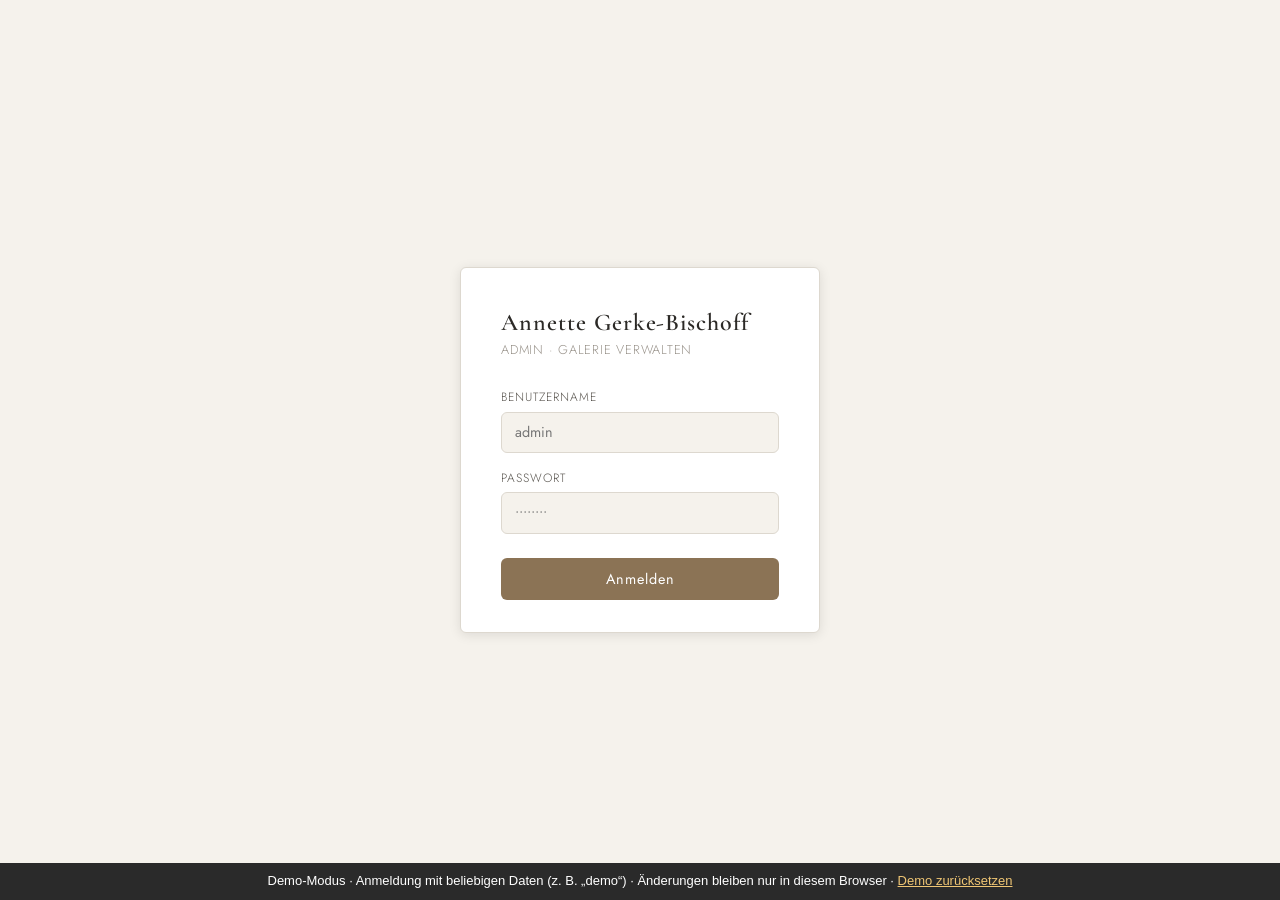
==== admin/index.html @ 7e5349f1 "Vorschau (automatisch gebaut aus annette-website)" ====
<!DOCTYPE html>
<html lang="de">
<head>
<meta name="robots" content="noindex,nofollow">
<base href="../">
<script src="demo/demo-api.js"></script>
<meta charset="UTF-8">
<meta name="viewport" content="width=device-width, initial-scale=1.0">
<title>Admin · Annette Gerke-Bischoff</title>
<link href="https://fonts.googleapis.com/css2?family=Cormorant+Garamond:ital,wght@0,300;0,400;0,600;1,300;1,400;1,600&family=Jost:wght@300;400;500&display=swap" rel="stylesheet">
<link rel="stylesheet" href="admin/admin.css?v=1783626697">
</head>
<body>

<!-- ══ LOGIN ══ -->
<div id="screen-login" class="screen">
  <div class="login-box">
    <div class="login-title">Annette Gerke-Bischoff</div>
    <div class="login-sub">Admin · Galerie verwalten</div>
    <div id="login-error" class="error-msg" style="display:none"></div>
    <label>Benutzername</label>
    <input type="text" id="l-user" autocomplete="username" placeholder="admin">
    <label>Passwort</label>
    <input type="password" id="l-pass" autocomplete="current-password" placeholder="••••••••">
    <button id="l-btn" onclick="doLogin()">Anmelden</button>
  </div>
</div>

<!-- ══ APP ══ -->
<div id="screen-app" class="screen" style="display:none">
  <header class="topbar">
    <div class="topbar-title">Annette Gerke-Bischoff &nbsp;<span class="topbar-sep">·</span>&nbsp; Admin</div>
    <div style="display:flex;gap:0.75rem;align-items:center">
      <button class="section-btn active" id="sbtn-galerie"       onclick="showSection('galerie',this)">Galerie</button>
      <button class="section-btn"        id="sbtn-kurse"         onclick="showSection('kurse',this)">Kursangebote</button>
      <button class="section-btn"        id="sbtn-einstellungen" onclick="showSection('einstellungen',this)">Einstellungen</button>
      <button class="section-btn" onclick="downloadBackup()" title="Lädt data/, uploads/ und media/ als ZIP herunter">Backup herunterladen</button>
      <button class="logout-btn" onclick="doLogout()">Abmelden</button>
    </div>
  </header>

  <main class="app-main">

    <!-- ══════════ SEKTION: GALERIE ══════════ -->
    <div id="section-galerie">
      <div id="view-overview">
        <div class="view-head">
          <h2>Galerie-Stile</h2>
          <button class="btn-primary" onclick="openAddStyle()">+ Neuer Stil</button>
        </div>
        <div id="styles-list" class="styles-list"></div>
      </div>
      <div id="view-works" style="display:none">
        <div class="view-head">
          <button class="back-btn" onclick="showOverview()">
            <svg viewBox="0 0 24 24" width="18" height="18"><polyline points="15 18 9 12 15 6" stroke="currentColor" stroke-width="2" fill="none"/></svg>
            Alle Stile
          </button>
          <h2 id="works-style-title"></h2>
          <button class="btn-primary" onclick="openAddWork()">+ Werk hinzufügen</button>
        </div>
        <div id="works-list" class="works-list"></div>
      </div>
    </div>

    <!-- ══════════ SEKTION: KURSANGEBOTE ══════════ -->
    <div id="section-kurse" style="display:none">
      <div class="view-head" style="margin-bottom:1.5rem">
        <h2>Kursangebote bearbeiten</h2>
        <button class="btn-primary" onclick="saveCourses()">Änderungen speichern</button>
      </div>

      <!-- Kurs-Tabs im Admin -->
      <div class="kurs-admin-tabs">
        <button class="kurs-admin-tab active" onclick="switchCourseTab('mal',this)">Mal- &amp; Kreativkurse</button>
        <button class="kurs-admin-tab"        onclick="switchCourseTab('geb',this)">Kindergeburtstage</button>
        <button class="kurs-admin-tab"        onclick="switchCourseTab('atel',this)">Das Atelier</button>
      </div>

      <!-- ── Tab: Mal- & Kreativkurse ── -->
      <div class="kurs-admin-panel active" id="cadmin-mal">
        <div class="ca-section">
          <h4>Texte</h4>
          <div class="form-row"><label>Eyebrow (kleiner Hinweistext)</label><input type="text" id="k-eyebrow"></div>
          <div class="form-row"><label>Titel</label><input type="text" id="k-title"></div>
          <div class="form-row"><label>Beschreibung</label><textarea id="k-desc" rows="2"></textarea></div>
          <div class="form-row"><label>Hinweis (Fußnote)</label><textarea id="k-hint" rows="2"></textarea></div>
        </div>

        <div class="ca-section">
          <h4>Kurszeiten</h4>
          <div id="zeiten-list"></div>
          <button class="btn-secondary" style="margin-top:0.5rem" onclick="addZeit()">+ Zeit hinzufügen</button>
        </div>

        <div class="ca-section">
          <h4>Kalender-Termine</h4>
          <p style="font-size:0.78rem;color:var(--ink-f);margin-bottom:0.75rem">Klicke auf einen Tag um ihn als Termin zu markieren (rot) oder wieder zu entfernen.</p>
          <div id="admin-kalender" class="admin-kal-wrap"></div>
          <div class="form-row" style="margin-top:1rem">
            <label>Jahr</label>
            <input type="number" id="k-jahr" style="width:120px" min="2024" max="2035">
          </div>
          <button class="btn-secondary" style="margin-top:0.5rem" onclick="addMonat()">+ Monat hinzufügen</button>
        </div>

        <div class="ca-section">
          <h4>Preise</h4>
          <div id="preise-list"></div>
          <button class="btn-secondary" style="margin-top:0.5rem" onclick="addPreis('preise-list','kurse')">+ Preis hinzufügen</button>
        </div>

        <div class="ca-section">
          <h4>Einzelstunden-Tabelle</h4>
          <div id="einzeln-list"></div>
          <div class="form-row" style="margin-top:0.75rem"><label>Hinweis unter Tabelle</label><input type="text" id="k-einzeln-note"></div>
        </div>
      </div>

      <!-- ── Tab: Geburtstage ── -->
      <div class="kurs-admin-panel" id="cadmin-geb">
        <div class="ca-section">
          <h4>Texte</h4>
          <div class="form-row"><label>Eyebrow</label><input type="text" id="g-eyebrow"></div>
          <div class="form-row"><label>Titel</label><input type="text" id="g-title"></div>
          <div class="form-row"><label>Beschreibung</label><textarea id="g-desc" rows="2"></textarea></div>
          <div class="form-row"><label>Absatz 1</label><textarea id="g-text1" rows="2"></textarea></div>
          <div class="form-row"><label>Absatz 2</label><textarea id="g-text2" rows="2"></textarea></div>
          <div class="form-row"><label>Absatz 3</label><textarea id="g-text3" rows="2"></textarea></div>
        </div>
        <div class="ca-section">
          <h4>Preise</h4>
          <div id="geb-preise-list"></div>
          <button class="btn-secondary" style="margin-top:0.5rem" onclick="addPreis('geb-preise-list','geburtstag')">+ Preis hinzufügen</button>
        </div>
      </div>

      <!-- ── Tab: Atelier ── -->
      <div class="kurs-admin-panel" id="cadmin-atel">
        <div class="ca-section">
          <h4>Texte</h4>
          <div class="form-row"><label>Eyebrow</label><input type="text" id="a-eyebrow"></div>
          <div class="form-row"><label>Titel</label><input type="text" id="a-title"></div>
          <div class="form-row"><label>Beschreibung</label><textarea id="a-desc" rows="2"></textarea></div>
          <div class="form-row"><label>Absatz 1</label><textarea id="a-text1" rows="3"></textarea></div>
          <div class="form-row"><label>Absatz 2</label><textarea id="a-text2" rows="2"></textarea></div>
        </div>
      </div>

      <div id="courses-error" class="error-msg" style="display:none;margin-top:1rem"></div>
      <div style="margin-top:1.5rem;padding-top:1rem;border-top:1px solid var(--line);text-align:right">
        <button class="btn-primary" onclick="saveCourses()">Änderungen speichern</button>
      </div>
    </div>

    <!-- ══════════ SEKTION: EINSTELLUNGEN ══════════ -->
    <div id="section-einstellungen" style="display:none">
      <div class="view-head" style="margin-bottom:1.5rem">
        <h2>Einstellungen</h2>
        <button class="btn-primary" onclick="saveSettings()">Änderungen speichern</button>
      </div>
      <div class="ca-section">
        <h4>KI-Textstil</h4>
        <p style="font-size:0.78rem;color:var(--ink-f);margin-bottom:0.75rem">Dieser Standard-Ton wird bei jeder KI-Beschreibung verwendet. Zusätzlich kann pro Werk ein spezifischer Kontext ergänzt werden.</p>
        <div class="form-row"><label>Standard-Stilhinweise</label><textarea id="set-ai-style-notes" rows="3"></textarea></div>
      </div>
      <div id="settings-error" class="error-msg" style="display:none;margin-top:1rem"></div>
    </div>

  </main>
</div>

<!-- ══ MODALS Galerie ══ -->
<div id="modal-work" class="modal-overlay" style="display:none" onclick="closeWorkModal(event)">
  <div class="modal-box">
    <h3 id="modal-work-title">Werk hinzufügen</h3>
    <div class="form-row"><label>Stil *</label><select id="w-style"></select></div>
    <div class="form-row"><label>Titel *</label><input type="text" id="w-title" placeholder='z.B. „Lebensweg"'></div>
    <div class="form-row"><label>Technik &amp; Maße</label><input type="text" id="w-technique" placeholder="z.B. Aquarell · 50×65 cm"></div>
    <div class="form-row"><label>Preis</label><input type="text" id="w-price" placeholder="z.B. 450 € oder auf Anfrage (optional)"></div>
    <div class="form-row">
      <label>Beschreibung</label>
      <textarea id="w-desc" rows="3"></textarea>
      <input type="text" id="w-ai-context" placeholder="Zusätzlicher Kontext für die KI zu diesem Werk (optional)" style="margin-top:.4rem">
      <button type="button" id="w-ai-suggest" class="btn-ai-suggest" onclick="generateDescription()">✨ KI-Vorschlag</button>
      <small id="w-ai-status" class="ai-status"></small>
    </div>
    <div class="form-row">
      <label>Bilder * (mindestens eines, die Reihenfolge bestimmt das Vorschaubild)</label>
      <div id="work-images-grid" class="work-images-grid" style="display:none"></div>
      <div class="upload-area" id="upload-area" onclick="document.getElementById('w-file').click()">
        <input type="file" id="w-file" accept="image/*" multiple style="display:none" onchange="handleFileSelect(this)">
        <div id="upload-placeholder"><svg viewBox="0 0 24 24" width="32" height="32"><path d="M21 15v4a2 2 0 0 1-2 2H5a2 2 0 0 1-2-2v-4" stroke="currentColor" stroke-width="1.5" fill="none"/><polyline points="17 8 12 3 7 8" stroke="currentColor" stroke-width="1.5" fill="none"/><line x1="12" y1="3" x2="12" y2="15" stroke="currentColor" stroke-width="1.5"/></svg><span>Bilder hierher ziehen oder klicken</span><small>JPG, PNG, WEBP · max. 10 MB · Mehrfachauswahl möglich</small></div>
      </div>
      <div id="upload-status" class="upload-status" style="display:none"></div>
    </div>
    <div class="form-row"><label class="checkbox-label"><input type="checkbox" id="w-sold"> Werk ist verkauft</label></div>
    <div class="form-row"><label class="checkbox-label"><input type="checkbox" id="w-highlight"> Auf der Startseite hervorheben</label></div>
    <div id="modal-error" class="error-msg" style="display:none"></div>
    <div class="modal-btns">
      <button class="btn-secondary" onclick="closeModal('modal-work')">Abbrechen</button>
      <button class="btn-primary" id="save-work-btn" onclick="saveWork()">Speichern</button>
    </div>
  </div>
</div>

<div id="modal-style" class="modal-overlay" style="display:none" onclick="closeStyleModal(event)">
  <div class="modal-box">
    <h3 id="modal-style-title">Neuer Stil</h3>
    <div class="form-row"><label>Name *</label><input type="text" id="s-name" placeholder="z.B. Aquarelle"></div>
    <div class="form-row"><label>Beschreibung</label><textarea id="s-desc" rows="2"></textarea></div>
    <div class="form-row">
      <label>Vorschaubild *</label>
      <div class="upload-area" id="style-upload-area" onclick="document.getElementById('s-file').click()">
        <input type="file" id="s-file" accept="image/*" style="display:none" onchange="handleStyleFileSelect(this)">
        <div id="style-upload-placeholder"><svg viewBox="0 0 24 24" width="32" height="32"><path d="M21 15v4a2 2 0 0 1-2 2H5a2 2 0 0 1-2-2v-4" stroke="currentColor" stroke-width="1.5" fill="none"/><polyline points="17 8 12 3 7 8" stroke="currentColor" stroke-width="1.5" fill="none"/><line x1="12" y1="3" x2="12" y2="15" stroke="currentColor" stroke-width="1.5"/></svg><span>Bild auswählen</span></div>
        <div id="style-preview-wrap" class="focus-picker" style="display:none">
          <img id="style-upload-preview" alt="Vorschau">
          <div id="style-preview-marker" class="focus-marker"></div>
        </div>
      </div>
      <div id="style-current-wrap" style="display:none">
        <small>Aktuelles Bild – zum Ändern des Bildausschnitts anklicken:</small><br>
        <div id="style-current-picker" class="focus-picker">
          <img id="style-current-thumb" style="max-height:120px;margin-top:4px;border-radius:4px;" alt="">
          <div id="style-current-marker" class="focus-marker"></div>
        </div>
      </div>
      <input type="hidden" id="s-thumb-position" value="">
    </div>
    <div id="modal-style-error" class="error-msg" style="display:none"></div>
    <div class="modal-btns">
      <button class="btn-secondary" onclick="closeModal('modal-style')">Abbrechen</button>
      <button class="btn-primary" onclick="saveStyle()">Speichern</button>
    </div>
  </div>
</div>

<div id="toast" class="toast" style="display:none"></div>
<script src="admin/admin.js?v=1783626953"></script>
</body>
</html>
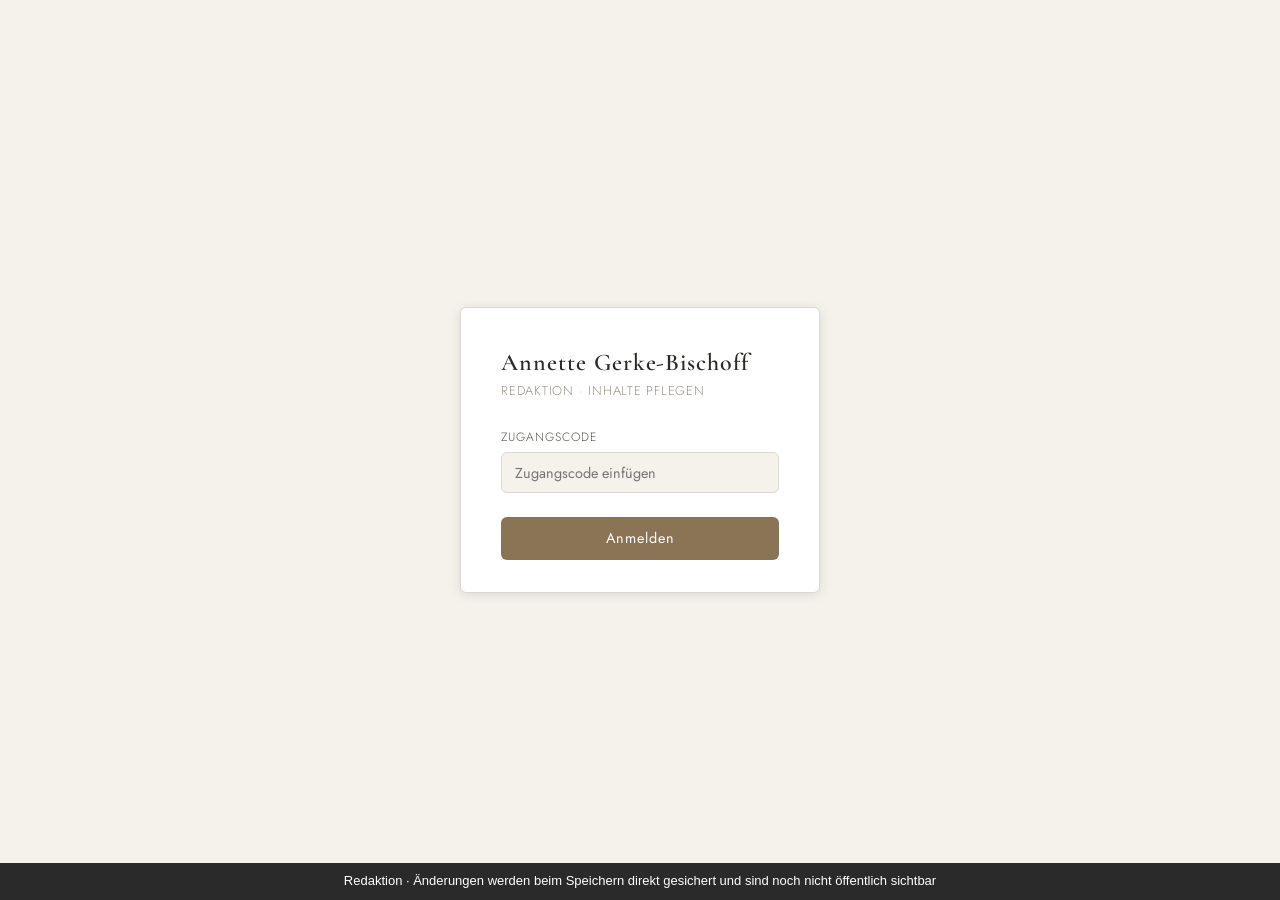
==== commit 332ed994: "Vorschau: Admin speichert direkt in das private Repo (Redaktion), Kalender, Slideshow, Aktuelles u.a" ====
--- a/admin/index.html
+++ b/admin/index.html
@@ -3,12 +3,14 @@
 <head>
 <meta name="robots" content="noindex,nofollow">
 <base href="../">
+<script>window.AGB_STORE_CONFIG = {"repo":"Juliuslgbck/annette-website","branch":"inhalt","apiBase":"https://api.github.com"};</script>
+<script src="demo/github-store.js"></script>
 <script src="demo/demo-api.js"></script>
 <meta charset="UTF-8">
 <meta name="viewport" content="width=device-width, initial-scale=1.0">
 <title>Admin · Annette Gerke-Bischoff</title>
-<link href="https://fonts.googleapis.com/css2?family=Cormorant+Garamond:ital,wght@0,300;0,400;0,600;1,300;1,400;1,600&family=Jost:wght@300;400;500&display=swap" rel="stylesheet">
-<link rel="stylesheet" href="admin/admin.css?v=1783626697">
+<link rel="stylesheet" href="assets/css/fonts.css?v=1794416554">
+<link rel="stylesheet" href="admin/admin.css?v=1794416591">
 </head>
 <body>
 
@@ -31,6 +33,7 @@
   <header class="topbar">
     <div class="topbar-title">Annette Gerke-Bischoff &nbsp;<span class="topbar-sep">·</span>&nbsp; Admin</div>
     <div style="display:flex;gap:0.75rem;align-items:center">
+      <button class="section-btn"        id="sbtn-startseite"    onclick="showSection('startseite',this)">Startseite</button>
       <button class="section-btn active" id="sbtn-galerie"       onclick="showSection('galerie',this)">Galerie</button>
       <button class="section-btn"        id="sbtn-kurse"         onclick="showSection('kurse',this)">Kursangebote</button>
       <button class="section-btn"        id="sbtn-einstellungen" onclick="showSection('einstellungen',this)">Einstellungen</button>
@@ -63,6 +66,24 @@
       </div>
     </div>
 
+    <!-- ══════════ SEKTION: STARTSEITE (Reihenfolge wie auf der Website) ══════════ -->
+    <div id="section-startseite" style="display:none">
+      <div class="view-head">
+        <h2>Highlights</h2>
+        <button class="btn-primary" id="highlight-add-btn" onclick="openHighlightPicker()">+ Werk auswählen</button>
+      </div>
+      <p class="section-hint">Bis zu <span id="max-highlights">4</span> Werke aus der Galerie, die auf der Startseite als „Highlights aus dem Atelier“ gezeigt werden. Ist nichts ausgewählt, zeigt die Startseite automatisch die ersten Werke.</p>
+      <div id="highlights-list" class="works-list"></div>
+      <div id="home-error" class="error-msg" style="display:none;margin-top:1rem"></div>
+
+      <div class="view-head" style="margin-top:2.5rem">
+        <h2>Aktuelles</h2>
+        <button class="btn-primary" onclick="openNewsModal()">+ Eintrag hinzufügen</button>
+      </div>
+      <p class="section-hint">Ausstellungen, Specials, Gutscheine … Ein Eintrag erscheint auf der Startseite unter den Highlights, solange das heutige Datum im Zeitraum liegt, und verschwindet danach von selbst. Gibt es keinen aktiven Eintrag, fehlt der ganze Bereich „Aktuelles“.</p>
+      <div id="news-list" class="works-list"></div>
+    </div>
+
     <!-- ══════════ SEKTION: KURSANGEBOTE ══════════ -->
     <div id="section-kurse" style="display:none">
       <div class="view-head" style="margin-bottom:1.5rem">
@@ -77,73 +98,71 @@
         <button class="kurs-admin-tab"        onclick="switchCourseTab('atel',this)">Das Atelier</button>
       </div>
 
-      <!-- ── Tab: Mal- & Kreativkurse ── -->
+      <!-- ── Tab: Mal- & Kreativkurse (Aufbau wie die Kursseite) ── -->
       <div class="kurs-admin-panel active" id="cadmin-mal">
-        <div class="ca-section">
-          <h4>Texte</h4>
-          <div class="form-row"><label>Eyebrow (kleiner Hinweistext)</label><input type="text" id="k-eyebrow"></div>
-          <div class="form-row"><label>Titel</label><input type="text" id="k-title"></div>
-          <div class="form-row"><label>Beschreibung</label><textarea id="k-desc" rows="2"></textarea></div>
-          <div class="form-row"><label>Hinweis (Fußnote)</label><textarea id="k-hint" rows="2"></textarea></div>
-        </div>
-
-        <div class="ca-section">
-          <h4>Kurszeiten</h4>
-          <div id="zeiten-list"></div>
-          <button class="btn-secondary" style="margin-top:0.5rem" onclick="addZeit()">+ Zeit hinzufügen</button>
-        </div>
-
-        <div class="ca-section">
-          <h4>Kalender-Termine</h4>
-          <p style="font-size:0.78rem;color:var(--ink-f);margin-bottom:0.75rem">Klicke auf einen Tag um ihn als Termin zu markieren (rot) oder wieder zu entfernen.</p>
-          <div id="admin-kalender" class="admin-kal-wrap"></div>
-          <div class="form-row" style="margin-top:1rem">
-            <label>Jahr</label>
-            <input type="number" id="k-jahr" style="width:120px" min="2024" max="2035">
+        <div class="mirror">
+          <p class="mirror-hint">Der Aufbau entspricht der Kursseite. Zum Ändern direkt in einen Text klicken.</p>
+
+          <div class="mirror-intro">
+            <input class="mirror-eyebrow" type="text" id="k-eyebrow" placeholder="Kleiner Hinweistext über der Überschrift">
+            <input class="mirror-title" type="text" id="k-title" placeholder="Titel">
+            <textarea class="mirror-text" id="k-desc" rows="2" placeholder="Beschreibung"></textarea>
           </div>
-          <button class="btn-secondary" style="margin-top:0.5rem" onclick="addMonat()">+ Monat hinzufügen</button>
-        </div>
-
-        <div class="ca-section">
-          <h4>Preise</h4>
-          <div id="preise-list"></div>
-          <button class="btn-secondary" style="margin-top:0.5rem" onclick="addPreis('preise-list','kurse')">+ Preis hinzufügen</button>
-        </div>
-
-        <div class="ca-section">
-          <h4>Einzelstunden-Tabelle</h4>
+
+          <div id="kurs-boxen" class="mirror-boxes"></div>
+
+          <h4 class="mirror-heading">Slideshow: Werke aus den Kursen</h4>
+          <p class="section-hint" style="margin-top:0">Läuft auf der Kursseite direkt über dem Kalender automatisch durch. Bilder hinzufügen (mehrere auf einmal möglich) und mit den Pfeilen ordnen. Ohne Bilder wird die Slideshow nicht angezeigt.</p>
+          <div id="slideshow-list"></div>
+          <input type="file" id="slide-file" accept="image/*" multiple style="display:none" onchange="addSlides(this)">
+          <small id="slideshow-status"></small>
+
+          <div class="mirror-calbar">
+            <button class="btn-primary" onclick="openKalenderModal()">Kalender bearbeiten …</button>
+            <span id="kal-summary"></span>
+          </div>
+
+          <textarea class="mirror-note" id="k-hint" rows="3" placeholder="Hinweis (Fußnote)"></textarea>
+
+          <h4 class="mirror-heading">Preise</h4>
+          <div id="preise-list" class="mirror-price-grid"></div>
+
           <div id="einzeln-list"></div>
-          <div class="form-row" style="margin-top:0.75rem"><label>Hinweis unter Tabelle</label><input type="text" id="k-einzeln-note"></div>
+
+          <h4 class="mirror-heading">Gutschein / Spezialangebot</h4>
+          <p class="section-hint" style="margin-top:0">Kleiner Hinweisblock unter der Privatstunden-Tabelle, z. B. für ein Weihnachtsspecial oder Gutscheine. Er erscheint nur, solange das heutige Datum im Zeitraum liegt, und nur, wenn ein Text eingetragen ist.</p>
+          <div id="angebot-box"></div>
         </div>
       </div>
 
       <!-- ── Tab: Geburtstage ── -->
       <div class="kurs-admin-panel" id="cadmin-geb">
-        <div class="ca-section">
-          <h4>Texte</h4>
-          <div class="form-row"><label>Eyebrow</label><input type="text" id="g-eyebrow"></div>
-          <div class="form-row"><label>Titel</label><input type="text" id="g-title"></div>
-          <div class="form-row"><label>Beschreibung</label><textarea id="g-desc" rows="2"></textarea></div>
-          <div class="form-row"><label>Absatz 1</label><textarea id="g-text1" rows="2"></textarea></div>
-          <div class="form-row"><label>Absatz 2</label><textarea id="g-text2" rows="2"></textarea></div>
-          <div class="form-row"><label>Absatz 3</label><textarea id="g-text3" rows="2"></textarea></div>
-        </div>
-        <div class="ca-section">
-          <h4>Preise</h4>
-          <div id="geb-preise-list"></div>
-          <button class="btn-secondary" style="margin-top:0.5rem" onclick="addPreis('geb-preise-list','geburtstag')">+ Preis hinzufügen</button>
+        <div class="mirror">
+          <p class="mirror-hint">Der Aufbau entspricht der Kursseite. Zum Ändern direkt in einen Text klicken.</p>
+          <div class="mirror-intro">
+            <input class="mirror-eyebrow" type="text" id="g-eyebrow" placeholder="Kleiner Hinweistext über der Überschrift">
+            <input class="mirror-title" type="text" id="g-title" placeholder="Titel">
+            <textarea class="mirror-text" id="g-desc" rows="2" placeholder="Beschreibung"></textarea>
+          </div>
+          <textarea class="mirror-text" id="g-text1" rows="2" placeholder="Absatz 1"></textarea>
+          <textarea class="mirror-text" id="g-text2" rows="2" placeholder="Absatz 2"></textarea>
+          <textarea class="mirror-text" id="g-text3" rows="2" placeholder="Absatz 3"></textarea>
+          <h4 class="mirror-heading">Preise</h4>
+          <div id="geb-preise-list" class="mirror-price-grid"></div>
         </div>
       </div>
 
       <!-- ── Tab: Atelier ── -->
       <div class="kurs-admin-panel" id="cadmin-atel">
-        <div class="ca-section">
-          <h4>Texte</h4>
-          <div class="form-row"><label>Eyebrow</label><input type="text" id="a-eyebrow"></div>
-          <div class="form-row"><label>Titel</label><input type="text" id="a-title"></div>
-          <div class="form-row"><label>Beschreibung</label><textarea id="a-desc" rows="2"></textarea></div>
-          <div class="form-row"><label>Absatz 1</label><textarea id="a-text1" rows="3"></textarea></div>
-          <div class="form-row"><label>Absatz 2</label><textarea id="a-text2" rows="2"></textarea></div>
+        <div class="mirror">
+          <p class="mirror-hint">Der Aufbau entspricht der Kursseite. Zum Ändern direkt in einen Text klicken.</p>
+          <div class="mirror-intro">
+            <input class="mirror-eyebrow" type="text" id="a-eyebrow" placeholder="Kleiner Hinweistext über der Überschrift">
+            <input class="mirror-title" type="text" id="a-title" placeholder="Titel">
+            <textarea class="mirror-text" id="a-desc" rows="2" placeholder="Beschreibung"></textarea>
+          </div>
+          <textarea class="mirror-text" id="a-text1" rows="3" placeholder="Absatz 1"></textarea>
+          <textarea class="mirror-text" id="a-text2" rows="2" placeholder="Absatz 2"></textarea>
         </div>
       </div>
 
@@ -195,7 +214,6 @@
       <div id="upload-status" class="upload-status" style="display:none"></div>
     </div>
     <div class="form-row"><label class="checkbox-label"><input type="checkbox" id="w-sold"> Werk ist verkauft</label></div>
-    <div class="form-row"><label class="checkbox-label"><input type="checkbox" id="w-highlight"> Auf der Startseite hervorheben</label></div>
     <div id="modal-error" class="error-msg" style="display:none"></div>
     <div class="modal-btns">
       <button class="btn-secondary" onclick="closeModal('modal-work')">Abbrechen</button>
@@ -220,9 +238,9 @@
         </div>
       </div>
       <div id="style-current-wrap" style="display:none">
-        <small>Aktuelles Bild – zum Ändern des Bildausschnitts anklicken:</small><br>
+        <small>Die Stil-Kacheln sind quadratisch. Klicke auf die Stelle, die im Mittelpunkt stehen soll (der helle Rahmen zeigt den sichtbaren Ausschnitt):</small><br>
         <div id="style-current-picker" class="focus-picker">
-          <img id="style-current-thumb" style="max-height:120px;margin-top:4px;border-radius:4px;" alt="">
+          <img id="style-current-thumb" style="max-height:280px;max-width:100%;margin-top:4px;" alt="">
           <div id="style-current-marker" class="focus-marker"></div>
         </div>
       </div>
@@ -236,7 +254,93 @@
   </div>
 </div>
 
+<!-- ══ MODAL Kalender ══ -->
+<div id="modal-kal" class="modal-overlay" style="display:none" onclick="if (event.target === this) cancelKalenderModal()">
+  <div class="modal-box modal-box-wide">
+    <h3>Kalender bearbeiten</h3>
+    <p class="section-hint" style="margin-top:0">Die Kurse laufen jede Woche an ihrem Wochentag weiter (Wochentag und Uhrzeit stellst du direkt in den Kurs-Boxen ein). Gesetzliche Feiertage in NRW entfallen automatisch – diese Tage bleiben im Kalender einfach weiß.</p>
+
+    <h4 class="modal-sub">Laufzeit der Kurse</h4>
+    <div id="kal-laufzeit"></div>
+
+    <h4 class="modal-sub">Ausfälle</h4>
+    <p class="section-hint" style="margin-top:0">Einmalige Ausnahmen (z. B. Krankheit oder Ferien). Für mehrere Tage am Stück „bis“ ausfüllen.</p>
+    <div id="kal-ausfaelle"></div>
+    <button class="btn-secondary" onclick="addAusfall()">+ Ausfall hinzufügen</button>
+
+    <h4 class="modal-sub">Besondere Termine</h4>
+    <p class="section-hint" style="margin-top:0">Außerplanmäßige Termine, z. B. ein Workshop. Sie erscheinen im Kalender in der gewählten Farbe und darunter als Hinweis.</p>
+    <div id="kal-specials"></div>
+    <button class="btn-secondary" onclick="addSpecial()">+ Besonderen Termin hinzufügen</button>
+
+    <div id="modal-kal-error" class="error-msg" style="display:none;margin-top:1rem"></div>
+    <div class="modal-btns">
+      <button class="btn-secondary" onclick="cancelKalenderModal()">Abbrechen</button>
+      <button class="btn-primary" onclick="saveKalenderModal()">Speichern</button>
+    </div>
+  </div>
+</div>
+
+<!-- ══ MODALS Startseite ══ -->
+<div id="modal-news" class="modal-overlay" style="display:none" onclick="if (event.target === this) closeModal('modal-news')">
+  <div class="modal-box">
+    <h3 id="modal-news-title">Aktuelles: Eintrag hinzufügen</h3>
+    <div class="form-row"><label>Überschrift *</label><input type="text" id="n-title" placeholder="z.B. Ausstellung im Kunstverein"></div>
+    <div class="form-row"><label>Kurzer Text</label><textarea id="n-text" rows="3" placeholder="Worum geht es? Ein, zwei Sätze genügen."></textarea></div>
+    <div class="form-row">
+      <label>Bild *</label>
+      <div class="upload-area" onclick="document.getElementById('n-file').click()">
+        <input type="file" id="n-file" accept="image/*" style="display:none" onchange="handleNewsFile(this)">
+        <img id="n-preview" alt="Vorschau" style="display:none">
+        <div id="n-placeholder"><span>Bild auswählen</span><small>JPG, PNG, WEBP · max. 10 MB</small></div>
+      </div>
+    </div>
+    <div class="form-row"><label>Von (Beginn, wird klein angezeigt – leer = sofort sichtbar)</label><input type="date" id="n-from"></div>
+    <div class="form-row"><label>Bis (letzter Tag – danach wird der Eintrag ausgeblendet; leer = unbefristet)</label><input type="date" id="n-to"></div>
+    <div id="modal-news-error" class="error-msg" style="display:none"></div>
+    <div class="modal-btns">
+      <button class="btn-secondary" onclick="closeModal('modal-news')">Abbrechen</button>
+      <button class="btn-primary" id="save-news-btn" onclick="saveNews()">Speichern</button>
+    </div>
+  </div>
+</div>
+
+<div id="modal-pick" class="modal-overlay" style="display:none" onclick="if (event.target === this) closeModal('modal-pick')">
+  <div class="modal-box modal-box-wide">
+    <h3>Highlights auswählen</h3>
+    <p class="section-hint" id="pick-hint"></p>
+    <div class="form-row"><label>Stil</label><select id="pick-style" onchange="renderPickGrid()"></select></div>
+    <div id="pick-grid" class="pick-grid"></div>
+    <div class="modal-btns">
+      <button class="btn-primary" onclick="closeModal('modal-pick')">Fertig</button>
+    </div>
+  </div>
+</div>
+
+<div id="modal-focus" class="modal-overlay" style="display:none" onclick="if (event.target === this) closeModal('modal-focus')">
+  <div class="modal-box">
+    <h3>Ausschnitt für die Startseite</h3>
+    <p class="section-hint" style="margin-top:0">Die Highlights werden quadratisch gezeigt. Klicke auf die Stelle des Bildes, die im Mittelpunkt stehen soll. Der helle Rahmen zeigt den sichtbaren Ausschnitt.</p>
+    <div class="focus-row">
+      <div class="focus-picker" id="focus-picker" onclick="pickFocus(event)">
+        <img id="focus-img" alt="">
+        <div id="focus-marker" class="focus-marker"></div>
+      </div>
+      <div class="focus-preview-wrap">
+        <small>So sieht es aus:</small>
+        <div id="focus-preview" class="focus-preview"></div>
+      </div>
+    </div>
+    <div id="modal-focus-error" class="error-msg" style="display:none"></div>
+    <div class="modal-btns">
+      <button class="btn-secondary" onclick="closeModal('modal-focus')">Abbrechen</button>
+      <button class="btn-primary" onclick="saveHighlightFocus()">Speichern</button>
+    </div>
+  </div>
+</div>
+
 <div id="toast" class="toast" style="display:none"></div>
-<script src="admin/admin.js?v=1783626953"></script>
+<script src="assets/js/angebot.js?v=1794416553"></script>
+<script src="admin/admin.js?v=1794417339"></script>
 </body>
 </html>
